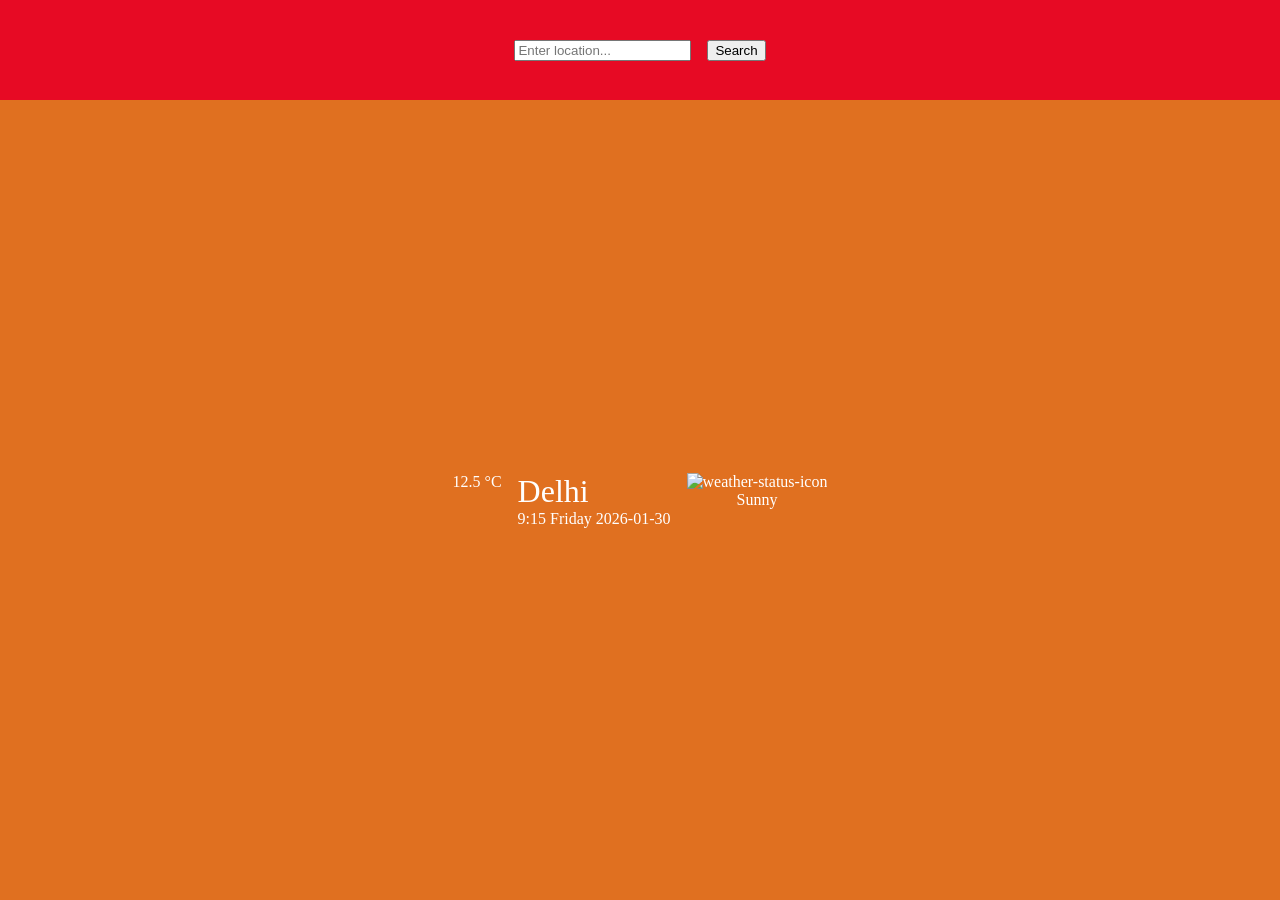
==== index.html @ c09ef86c "initial files" ====
<!doctype html>
<html lang="en">
  <head>
    <meta charset="UTF-8" />
    <meta name="viewport" content="width=device-width, initial-scale=1.0" />
    <title>Weather App</title>
    <link rel="stylesheet" href="./style.css" />
  </head>
  <body>
    <header>
      <div class="input-container">
        <input type="text" name="" id="" placeholder="Enter location..." />
        <button id="search">Search</button>
      </div>
    </header>
    <main>
      <div class="weather-container">
        <div class="temperature">12.5 °C</div>
        <div class="location-data">
          <div class="location">Delhi</div>
          <span class="time">9:15</span>
          <span class="day">Friday</span>
          <span class="date">2026-01-30</span>
        </div>
        <div class="weather-status">
          <div class="icon">
            <img
              src="//cdn.weatherapi.com/weather/64x64/night/143.png"
              alt="weather-status-icon"
            />
          </div>
          <div class="condition">Sunny</div>
        </div>
      </div>
    </main>
    <script src="./script.js"></script>
  </body>
</html>
---- style.css ----
* {
    box-sizing: border-box;
}
body {
    margin: 0px;
}
header {
  height: 100px;
  background-color: #e70a24;
  display: flex;
  justify-content: center;
  align-items: center;
}

main {
  height: calc(100vh - 100px);
  background-color: rgb(224, 112, 32);
  display: flex;
  justify-content: center;
  align-items: center;
  color: white;
}

.input-container {
  display: flex;
  gap: 1rem;
}
.weather-container {
  display: flex;
  gap: 1rem;
}
.weather-status{
    display: flex;
    flex-direction: column;
    align-items: center;
}
.location{
    font-size: 2rem;
    font-weight: 500;
}
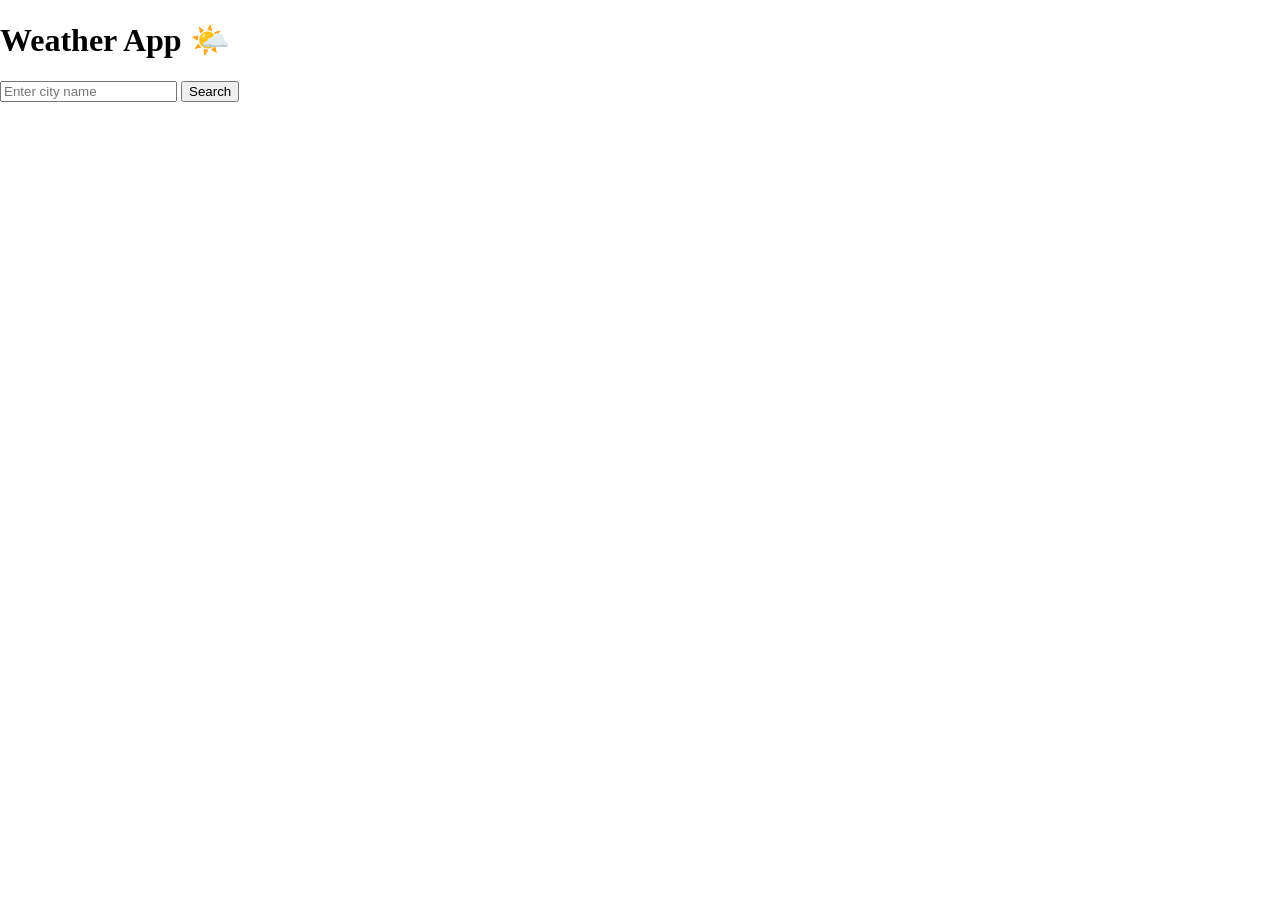
==== commit 4c202227: "Revamp index.html structure and content Updated the structure and content of the HTML file for the W" ====
--- a/index.html
+++ b/index.html
@@ -1,38 +1,31 @@
-<!doctype html>
+<!DOCTYPE html>
 <html lang="en">
-  <head>
-    <meta charset="UTF-8" />
-    <meta name="viewport" content="width=device-width, initial-scale=1.0" />
-    <title>Weather App</title>
-    <link rel="stylesheet" href="./style.css" />
-  </head>
-  <body>
-    <header>
-      <div class="input-container">
-        <input type="text" name="" id="" placeholder="Enter location..." />
-        <button id="search">Search</button>
-      </div>
-    </header>
-    <main>
-      <div class="weather-container">
-        <div class="temperature">12.5 °C</div>
-        <div class="location-data">
-          <div class="location">Delhi</div>
-          <span class="time">9:15</span>
-          <span class="day">Friday</span>
-          <span class="date">2026-01-30</span>
-        </div>
-        <div class="weather-status">
-          <div class="icon">
-            <img
-              src="//cdn.weatherapi.com/weather/64x64/night/143.png"
-              alt="weather-status-icon"
-            />
-          </div>
-          <div class="condition">Sunny</div>
-        </div>
-      </div>
-    </main>
-    <script src="./script.js"></script>
-  </body>
+<head>
+<meta charset="UTF-8">
+<meta name="viewport" content="width=device-width, initial-scale=1.0">
+<title>Weather App</title>
+<link rel="stylesheet" href="style.css">
+</head>
+
+<body>
+
+<div class="container">
+    <h1>Weather App 🌤️</h1>
+
+    <div class="search-box">
+        <input type="text" id="cityInput" placeholder="Enter city name">
+        <button onclick="getWeather()">Search</button>
+    </div>
+
+    <div class="weather-card" id="weatherCard">
+        <h2 id="cityName"></h2>
+        <p id="temperature"></p>
+        <p id="description"></p>
+        <p id="humidity"></p>
+        <p id="wind"></p>
+    </div>
+</div>
+
+<script src="script.js"></script>
+</body>
 </html>
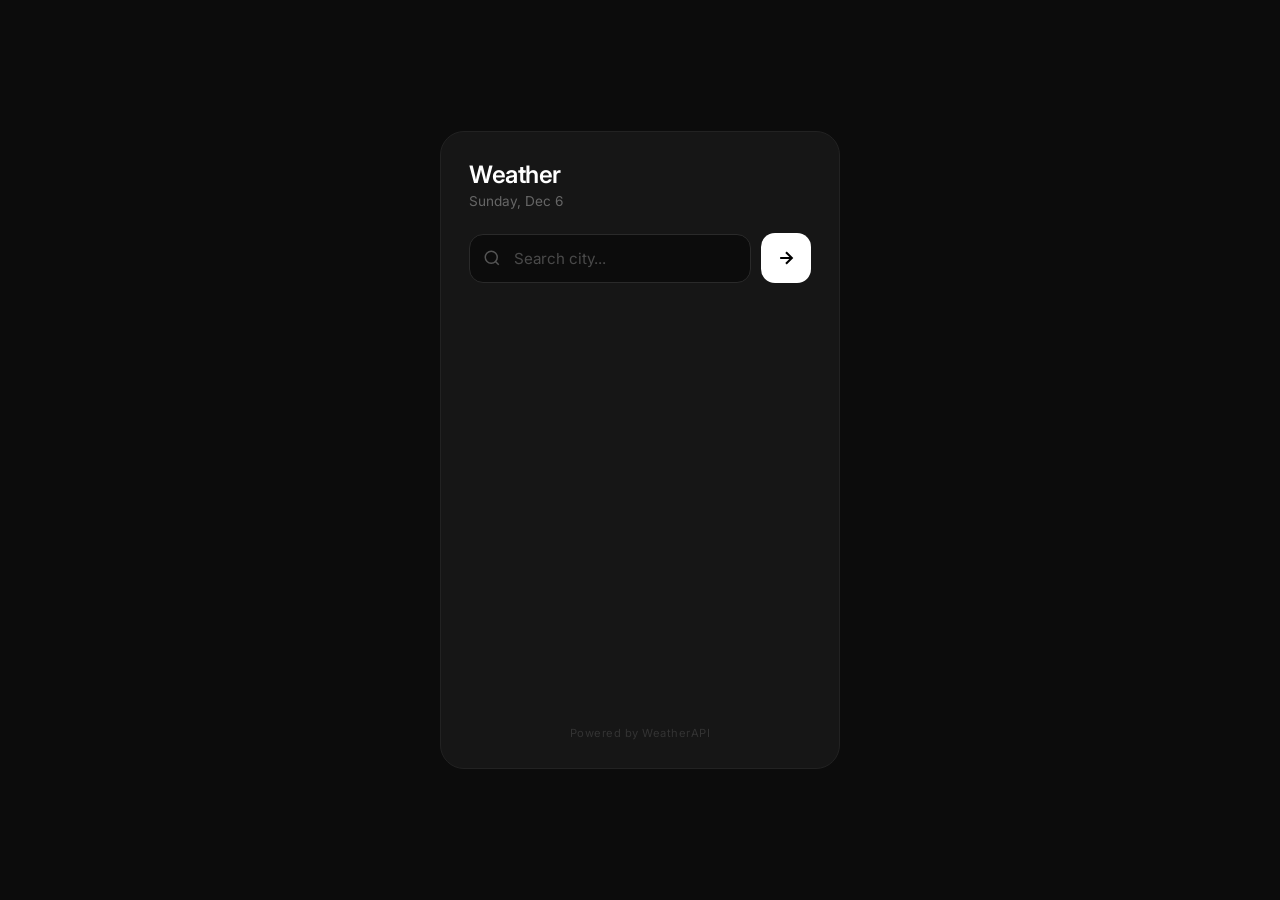
==== commit 68bb624c: "Redesign weather app with modern dark UI, SVG icons, and new features" ====
--- a/index.html
+++ b/index.html
@@ -3,27 +3,130 @@
 <head>
 <meta charset="UTF-8">
 <meta name="viewport" content="width=device-width, initial-scale=1.0">
-<title>Weather App</title>
+<title>Weather</title>
 <link rel="stylesheet" href="style.css">
 </head>
 
 <body>
 
 <div class="container">
-    <h1>Weather App 🌤️</h1>
+    <div class="header">
+        <h1>Weather</h1>
+        <p class="date" id="currentDate"></p>
+    </div>
 
     <div class="search-box">
-        <input type="text" id="cityInput" placeholder="Enter city name">
-        <button onclick="getWeather()">Search</button>
+        <div class="search-input-wrapper">
+            <svg class="search-icon" viewBox="0 0 24 24" fill="none" stroke="currentColor" stroke-width="2">
+                <circle cx="11" cy="11" r="8"/>
+                <path d="m21 21-4.35-4.35"/>
+            </svg>
+            <input type="text" id="cityInput" placeholder="Search city..." onkeypress="handleKeyPress(event)">
+        </div>
+        <button onclick="getWeather()" class="search-btn" aria-label="Search">
+            <svg viewBox="0 0 24 24" fill="none" stroke="currentColor" stroke-width="2.5">
+                <path d="M5 12h14M12 5l7 7-7 7"/>
+            </svg>
+        </button>
     </div>
 
+    <div id="loading" class="loading" style="display: none;">
+        <div class="spinner"></div>
+        <span>Searching...</span>
+    </div>
+    <div id="errorMsg" class="error-message" style="display: none;"></div>
+
     <div class="weather-card" id="weatherCard">
-        <h2 id="cityName"></h2>
-        <p id="temperature"></p>
-        <p id="description"></p>
-        <p id="humidity"></p>
-        <p id="wind"></p>
+        <div class="weather-main">
+            <div class="weather-left">
+                <p id="temperature" class="temperature"></p>
+                <p id="description" class="description"></p>
+            </div>
+            <div class="weather-right">
+                <img id="weatherIcon" class="weather-icon" src="" alt="">
+            </div>
+        </div>
+        
+        <div class="location-row">
+            <svg viewBox="0 0 24 24" fill="none" stroke="currentColor" stroke-width="2">
+                <path d="M21 10c0 7-9 13-9 13s-9-6-9-13a9 9 0 0 1 18 0z"/>
+                <circle cx="12" cy="10" r="3"/>
+            </svg>
+            <h2 id="cityName"></h2>
+        </div>
+        
+        <p class="updated" id="lastUpdated"></p>
+        
+        <div class="weather-details">
+            <div class="detail-card">
+                <svg viewBox="0 0 24 24" fill="none" stroke="currentColor" stroke-width="2">
+                    <path d="M12 2.69l5.66 5.66a8 8 0 1 1-11.31 0z"/>
+                </svg>
+                <div class="detail-info">
+                    <span class="label">Humidity</span>
+                    <span class="value" id="humidity">--</span>
+                </div>
+            </div>
+            <div class="detail-card">
+                <svg viewBox="0 0 24 24" fill="none" stroke="currentColor" stroke-width="2">
+                    <path d="M17.7 7.7a2.5 2.5 0 1 1 1.8 4.3H2"/>
+                    <path d="M9.6 4.6A2 2 0 1 1 11 8H2"/>
+                    <path d="M12.6 19.4A2 2 0 1 0 14 16H2"/>
+                </svg>
+                <div class="detail-info">
+                    <span class="label">Wind</span>
+                    <span class="value" id="wind">--</span>
+                </div>
+            </div>
+            <div class="detail-card">
+                <svg viewBox="0 0 24 24" fill="none" stroke="currentColor" stroke-width="2">
+                    <path d="M14 4v10.54a4 4 0 1 1-4 0V4a2 2 0 0 1 4 0Z"/>
+                </svg>
+                <div class="detail-info">
+                    <span class="label">Feels like</span>
+                    <span class="value" id="feelsLike">--</span>
+                </div>
+            </div>
+            <div class="detail-card">
+                <svg viewBox="0 0 24 24" fill="none" stroke="currentColor" stroke-width="2">
+                    <circle cx="12" cy="12" r="4"/>
+                    <path d="M12 2v2"/>
+                    <path d="M12 20v2"/>
+                    <path d="m4.93 4.93 1.41 1.41"/>
+                    <path d="m17.66 17.66 1.41 1.41"/>
+                    <path d="M2 12h2"/>
+                    <path d="M20 12h2"/>
+                    <path d="m6.34 17.66-1.41 1.41"/>
+                    <path d="m19.07 4.93-1.41 1.41"/>
+                </svg>
+                <div class="detail-info">
+                    <span class="label">UV Index</span>
+                    <span class="value" id="uvIndex">--</span>
+                </div>
+            </div>
+            <div class="detail-card">
+                <svg viewBox="0 0 24 24" fill="none" stroke="currentColor" stroke-width="2">
+                    <path d="M12 22a7 7 0 0 0 7-7c0-2-1-3.9-3-5.5s-3.5-4-4-6.5c-.5 2.5-2 4.9-4 6.5C6 11.1 5 13 5 15a7 7 0 0 0 7 7z"/>
+                </svg>
+                <div class="detail-info">
+                    <span class="label">Pressure</span>
+                    <span class="value" id="pressure">--</span>
+                </div>
+            </div>
+            <div class="detail-card">
+                <svg viewBox="0 0 24 24" fill="none" stroke="currentColor" stroke-width="2">
+                    <path d="M2 12s3-7 10-7 10 7 10 7-3 7-10 7-10-7-10-7Z"/>
+                    <circle cx="12" cy="12" r="3"/>
+                </svg>
+                <div class="detail-info">
+                    <span class="label">Visibility</span>
+                    <span class="value" id="visibility">--</span>
+                </div>
+            </div>
+        </div>
     </div>
+    
+    <p class="footer">Powered by WeatherAPI</p>
 </div>
 
 <script src="script.js"></script>
--- a/style.css
+++ b/style.css
@@ -1,40 +1,308 @@
+@import url('https://fonts.googleapis.com/css2?family=Inter:wght@400;500;600;700&display=swap');
+
 * {
+    margin: 0;
+    padding: 0;
     box-sizing: border-box;
 }
+
 body {
-    margin: 0px;
-}
-header {
-  height: 100px;
-  background-color: #e70a24;
-  display: flex;
-  justify-content: center;
-  align-items: center;
-}
-
-main {
-  height: calc(100vh - 100px);
-  background-color: rgb(224, 112, 32);
-  display: flex;
-  justify-content: center;
-  align-items: center;
-  color: white;
-}
-
-.input-container {
-  display: flex;
-  gap: 1rem;
-}
-.weather-container {
-  display: flex;
-  gap: 1rem;
-}
-.weather-status{
+    font-family: 'Inter', -apple-system, BlinkMacSystemFont, sans-serif;
+    background: #0c0c0c;
+    min-height: 100vh;
+    display: flex;
+    justify-content: center;
+    align-items: center;
+    padding: 20px;
+    -webkit-font-smoothing: antialiased;
+}
+
+.container {
+    background: #161616;
+    padding: 28px;
+    border-radius: 24px;
+    width: 100%;
+    max-width: 400px;
+    border: 1px solid #222;
+}
+
+.header {
+    margin-bottom: 24px;
+}
+
+h1 {
+    color: #fff;
+    font-size: 1.5rem;
+    font-weight: 600;
+    margin-bottom: 4px;
+    letter-spacing: -0.5px;
+}
+
+.date {
+    color: #666;
+    font-size: 0.85rem;
+    font-weight: 400;
+}
+
+.search-box {
+    display: flex;
+    gap: 10px;
+    margin-bottom: 20px;
+}
+
+.search-input-wrapper {
+    flex: 1;
+    position: relative;
+    display: flex;
+    align-items: center;
+}
+
+.search-icon {
+    position: absolute;
+    left: 14px;
+    width: 18px;
+    height: 18px;
+    color: #555;
+    pointer-events: none;
+}
+
+input {
+    width: 100%;
+    padding: 14px 14px 14px 44px;
+    border: 1px solid #2a2a2a;
+    border-radius: 14px;
+    background: #0c0c0c;
+    font-size: 0.95rem;
+    color: #fff;
+    outline: none;
+    font-family: inherit;
+    transition: border-color 0.2s, background 0.2s;
+}
+
+input::placeholder {
+    color: #4a4a4a;
+}
+
+input:focus {
+    border-color: #3b3b3b;
+    background: #111;
+}
+
+.search-btn {
+    width: 50px;
+    height: 50px;
+    border: none;
+    background: #fff;
+    color: #000;
+    border-radius: 14px;
+    cursor: pointer;
+    display: flex;
+    align-items: center;
+    justify-content: center;
+    transition: transform 0.15s, opacity 0.15s;
+    flex-shrink: 0;
+}
+
+.search-btn svg {
+    width: 20px;
+    height: 20px;
+}
+
+.search-btn:hover {
+    opacity: 0.9;
+}
+
+.search-btn:active {
+    transform: scale(0.95);
+}
+
+.loading {
+    display: flex;
+    align-items: center;
+    justify-content: center;
+    gap: 12px;
+    color: #666;
+    font-size: 0.9rem;
+    padding: 40px 0;
+}
+
+.spinner {
+    width: 20px;
+    height: 20px;
+    border: 2px solid #333;
+    border-top-color: #fff;
+    border-radius: 50%;
+    animation: spin 0.8s linear infinite;
+}
+
+@keyframes spin {
+    to { transform: rotate(360deg); }
+}
+
+.error-message {
+    color: #ef4444;
+    background: rgba(239, 68, 68, 0.1);
+    padding: 14px 16px;
+    border-radius: 12px;
+    font-size: 0.9rem;
+    text-align: center;
+    border: 1px solid rgba(239, 68, 68, 0.2);
+}
+
+.weather-card {
+    opacity: 0;
+    transform: translateY(16px);
+    transition: opacity 0.4s ease, transform 0.4s ease;
+    pointer-events: none;
+}
+
+.weather-card.active {
+    opacity: 1;
+    transform: translateY(0);
+    pointer-events: auto;
+}
+
+.weather-main {
+    display: flex;
+    align-items: center;
+    justify-content: space-between;
+    padding: 16px 0;
+}
+
+.weather-left {
+    flex: 1;
+}
+
+.temperature {
+    font-size: 4.5rem;
+    font-weight: 700;
+    color: #fff;
+    line-height: 1;
+    letter-spacing: -4px;
+    margin-bottom: 4px;
+}
+
+.description {
+    font-size: 1rem;
+    color: #888;
+    text-transform: capitalize;
+}
+
+.weather-right {
+    flex-shrink: 0;
+}
+
+.weather-icon {
+    width: 100px;
+    height: 100px;
+    object-fit: contain;
+}
+
+.location-row {
+    display: flex;
+    align-items: center;
+    gap: 8px;
+    padding: 12px 0;
+    border-top: 1px solid #222;
+}
+
+.location-row svg {
+    width: 16px;
+    height: 16px;
+    color: #555;
+    flex-shrink: 0;
+}
+
+.location-row h2 {
+    color: #ccc;
+    font-size: 0.95rem;
+    font-weight: 500;
+    overflow: hidden;
+    text-overflow: ellipsis;
+    white-space: nowrap;
+}
+
+.updated {
+    font-size: 0.75rem;
+    color: #444;
+    margin-bottom: 20px;
+}
+
+.weather-details {
+    display: grid;
+    grid-template-columns: repeat(3, 1fr);
+    gap: 10px;
+}
+
+.detail-card {
+    background: #1e1e1e;
+    padding: 16px 12px;
+    border-radius: 14px;
     display: flex;
     flex-direction: column;
     align-items: center;
-}
-.location{
-    font-size: 2rem;
-    font-weight: 500;
-}+    gap: 10px;
+    transition: background 0.2s;
+}
+
+.detail-card:hover {
+    background: #242424;
+}
+
+.detail-card svg {
+    width: 22px;
+    height: 22px;
+    color: #666;
+}
+
+.detail-info {
+    display: flex;
+    flex-direction: column;
+    align-items: center;
+    gap: 2px;
+}
+
+.detail-card .label {
+    font-size: 0.65rem;
+    color: #555;
+    text-transform: uppercase;
+    letter-spacing: 0.5px;
+}
+
+.detail-card .value {
+    font-size: 0.9rem;
+    color: #fff;
+    font-weight: 600;
+    text-align: center;
+}
+
+.footer {
+    text-align: center;
+    font-size: 0.7rem;
+    color: #333;
+    margin-top: 24px;
+    letter-spacing: 0.5px;
+}
+
+@media (max-width: 420px) {
+    .container {
+        padding: 20px;
+    }
+    
+    .temperature {
+        font-size: 3.5rem;
+    }
+    
+    .weather-icon {
+        width: 80px;
+        height: 80px;
+    }
+    
+    .weather-details {
+        grid-template-columns: repeat(2, 1fr);
+    }
+    
+    .detail-card {
+        padding: 14px 10px;
+    }
+}
